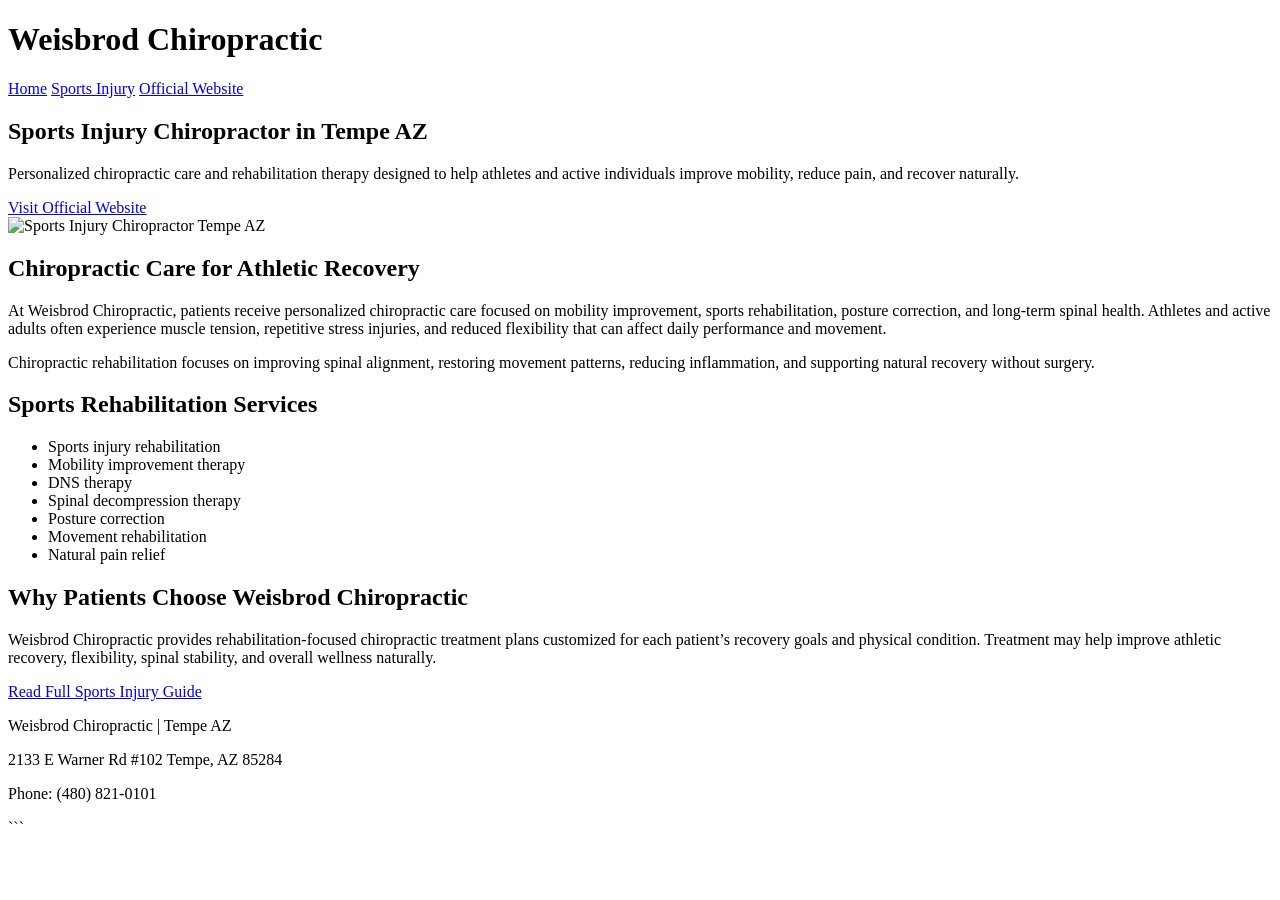
==== index.html @ db026394 "Create index.html" ====
<!DOCTYPE html>
<html lang="en">
<head>
<meta charset="UTF-8">
<meta name="viewport" content="width=device-width, initial-scale=1.0">

<title>Sports Injury Chiropractor in Tempe AZ | Weisbrod Chiropractic</title>

<meta name="description" content="Sports injury chiropractor in Tempe AZ providing chiropractic care, rehabilitation therapy, DNS therapy, and spinal decompression for mobility improvement and natural recovery.">

<meta name="keywords" content="sports injury chiropractor tempe az, sports rehabilitation, chiropractic care, athletic recovery, mobility improvement, spinal decompression, dns therapy">

<link rel="stylesheet" href="style.css">
</head>

<body>

<header>
    <div class="container">
        <h1>Weisbrod Chiropractic</h1>

        <nav>
            <a href="index.html">Home</a>
            <a href="sports-injury-chiropractor-tempe-az.html">Sports Injury</a>
            <a href="https://weisbrodchiropractic.com/">Official Website</a>
        </nav>
    </div>
</header>

<section class="hero">
    <div class="container">

        <h2>Sports Injury Chiropractor in Tempe AZ</h2>

        <p>
            Personalized chiropractic care and rehabilitation therapy designed to help athletes and active individuals improve mobility, reduce pain, and recover naturally.
        </p>

        <a class="btn" href="https://weisbrodchiropractic.com/">
            Visit Official Website
        </a>

    </div>
</section>

<section class="content">
    <div class="container">

        <img src="images/sports-injury.jpg" alt="Sports Injury Chiropractor Tempe AZ">

        <h2>Chiropractic Care for Athletic Recovery</h2>

        <p>
            At Weisbrod Chiropractic, patients receive personalized chiropractic care focused on mobility improvement, sports rehabilitation, posture correction, and long-term spinal health. Athletes and active adults often experience muscle tension, repetitive stress injuries, and reduced flexibility that can affect daily performance and movement.
        </p>

        <p>
            Chiropractic rehabilitation focuses on improving spinal alignment, restoring movement patterns, reducing inflammation, and supporting natural recovery without surgery.
        </p>

        <h2>Sports Rehabilitation Services</h2>

        <ul>
            <li>Sports injury rehabilitation</li>
            <li>Mobility improvement therapy</li>
            <li>DNS therapy</li>
            <li>Spinal decompression therapy</li>
            <li>Posture correction</li>
            <li>Movement rehabilitation</li>
            <li>Natural pain relief</li>
        </ul>

        <h2>Why Patients Choose Weisbrod Chiropractic</h2>

        <p>
            Weisbrod Chiropractic provides rehabilitation-focused chiropractic treatment plans customized for each patient’s recovery goals and physical condition. Treatment may help improve athletic recovery, flexibility, spinal stability, and overall wellness naturally.
        </p>

        <a class="btn" href="sports-injury-chiropractor-tempe-az.html">
            Read Full Sports Injury Guide
        </a>

    </div>
</section>

<footer>
    <div class="container">

        <p>
            Weisbrod Chiropractic | Tempe AZ
        </p>

        <p>
            2133 E Warner Rd #102 Tempe, AZ 85284
        </p>

        <p>
            Phone: (480) 821-0101
        </p>

    </div>
</footer>

</body>
</html>
```
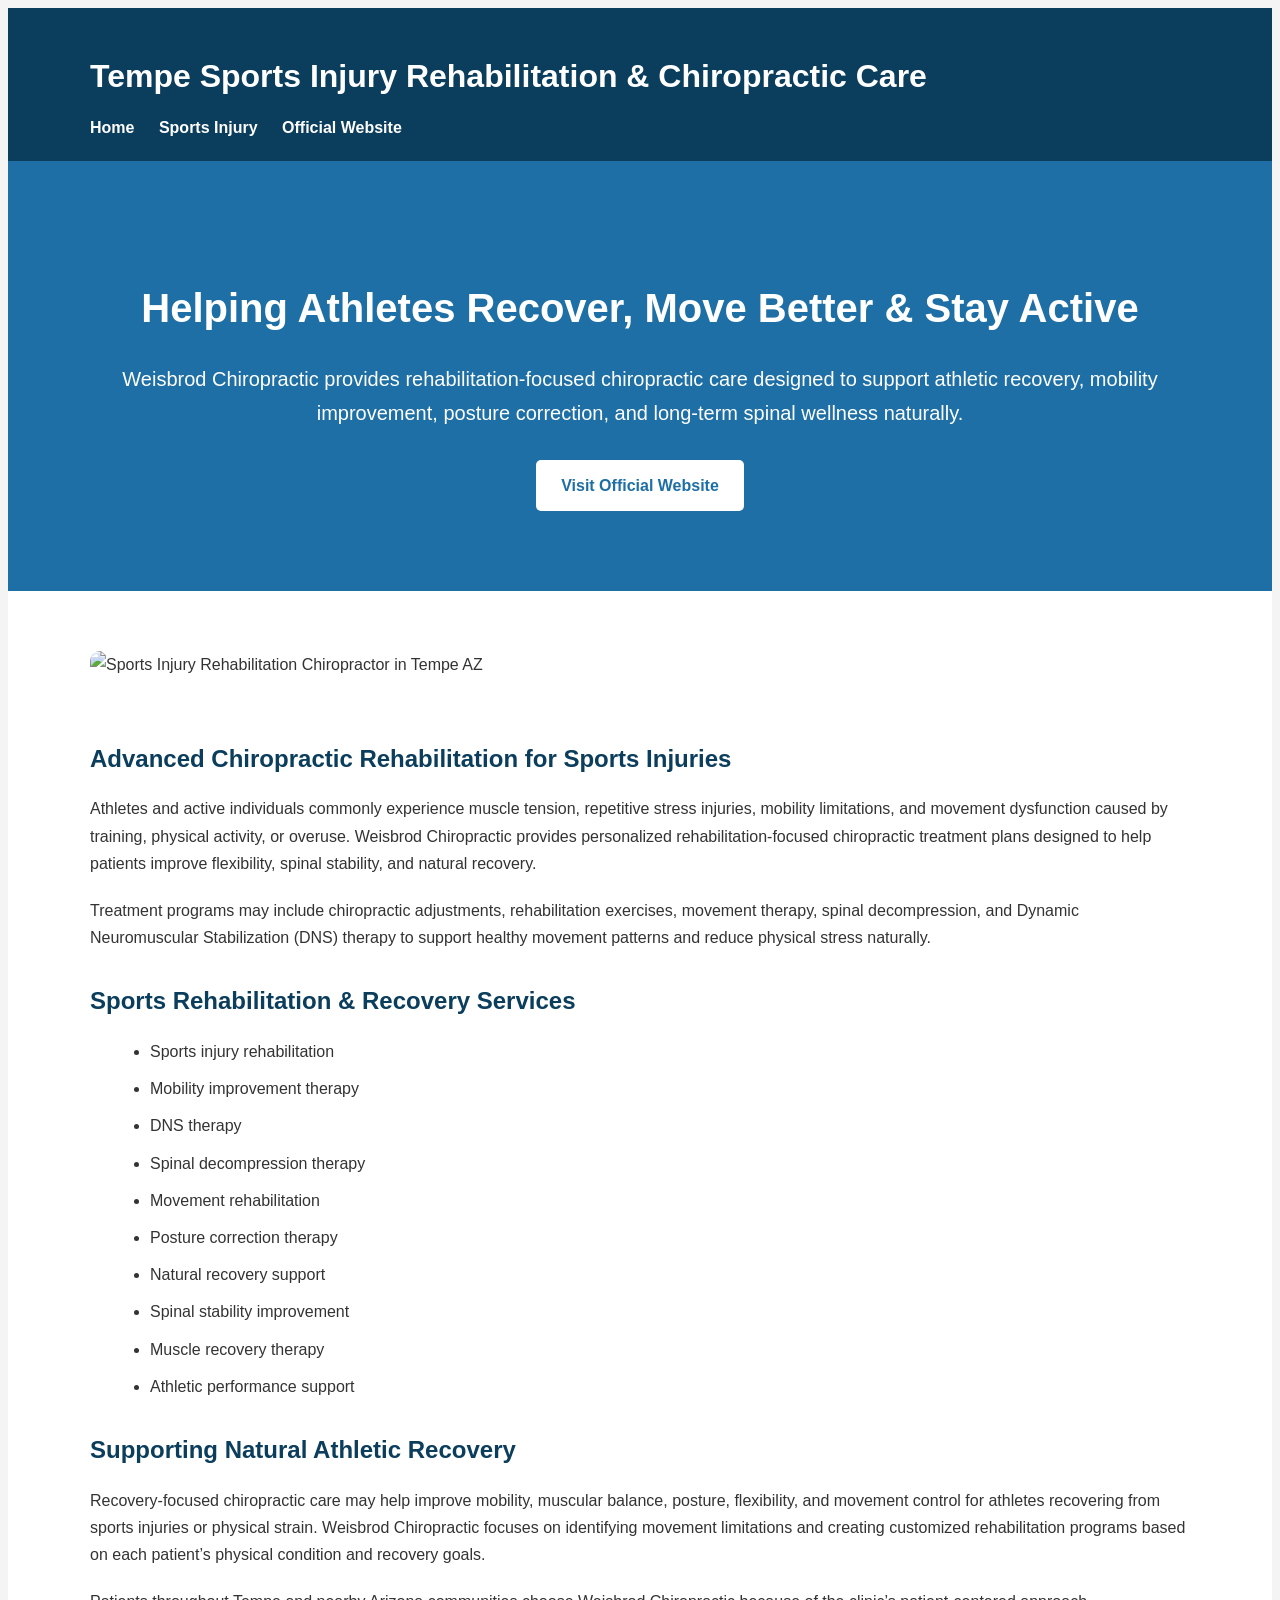
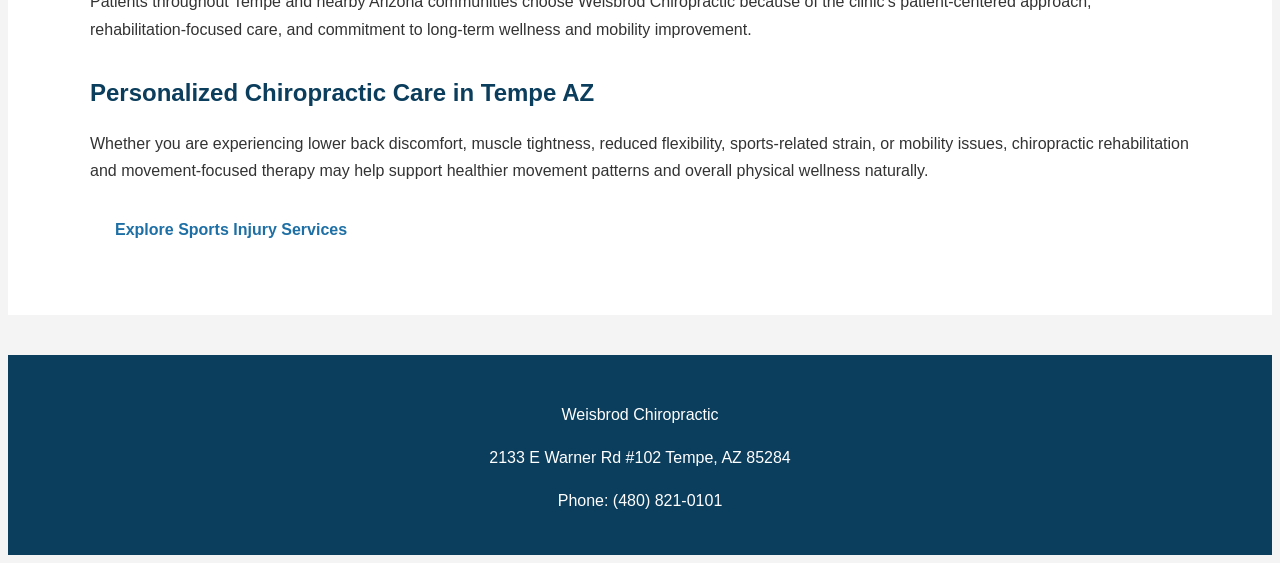
==== commit 544257b8: "Update index.html" ====
--- a/index.html
+++ b/index.html
@@ -1,106 +1,173 @@
 <!DOCTYPE html>
 <html lang="en">
+
 <head>
+
 <meta charset="UTF-8">
 <meta name="viewport" content="width=device-width, initial-scale=1.0">
 
-<title>Sports Injury Chiropractor in Tempe AZ | Weisbrod Chiropractic</title>
+<title>Sports Injury Chiropractor in Tempe AZ | Athletic Recovery & Rehabilitation</title>
 
-<meta name="description" content="Sports injury chiropractor in Tempe AZ providing chiropractic care, rehabilitation therapy, DNS therapy, and spinal decompression for mobility improvement and natural recovery.">
+<meta name="description" content="Sports injury chiropractor in Tempe AZ providing chiropractic rehabilitation, mobility therapy, DNS therapy, spinal decompression, and natural recovery support for athletes and active individuals.">
 
-<meta name="keywords" content="sports injury chiropractor tempe az, sports rehabilitation, chiropractic care, athletic recovery, mobility improvement, spinal decompression, dns therapy">
+<meta name="keywords" content="sports injury chiropractor tempe az, sports rehabilitation, athletic recovery, chiropractic sports care, mobility improvement, dns therapy, spinal decompression therapy, rehabilitation therapy">
+
+<meta name="robots" content="index, follow, max-image-preview:large">
+
+<link rel="canonical" href="https://weisbrodchiropractic47-bit.github.io/tempe-chiropractor/sports-injury-chiropractor-tempe-az.html">
+
+<meta property="og:type" content="website">
+<meta property="og:title" content="Sports Injury Chiropractor in Tempe AZ">
+<meta property="og:description" content="Personalized chiropractic rehabilitation and athletic recovery support in Tempe AZ.">
+<meta property="og:url" content="https://weisbrodchiropractic47-bit.github.io/tempe-chiropractor/sports-injury-chiropractor-tempe-az.html">
+<meta property="og:image" content="https://weisbrodchiropractic.com/wp-content/uploads/2026/02/weisbrod-logo.png">
+
+<meta name="twitter:card" content="summary_large_image">
+<meta name="twitter:title" content="Sports Injury Chiropractor in Tempe AZ">
+<meta name="twitter:description" content="Chiropractic rehabilitation, mobility therapy, and sports injury recovery in Tempe AZ.">
 
 <link rel="stylesheet" href="style.css">
+
+<script type="application/ld+json">
+{
+  "@context":"https://schema.org",
+  "@type":"MedicalBusiness",
+  "name":"Weisbrod Chiropractic",
+  "url":"https://weisbrodchiropractic47-bit.github.io/tempe-chiropractor/sports-injury-chiropractor-tempe-az.html",
+  "telephone":"+1-480-821-0101",
+  "address":{
+    "@type":"PostalAddress",
+    "streetAddress":"2133 E Warner Rd #102",
+    "addressLocality":"Tempe",
+    "addressRegion":"AZ",
+    "postalCode":"85284",
+    "addressCountry":"US"
+  },
+  "medicalSpecialty":"Chiropractic"
+}
+</script>
+
 </head>
 
 <body>
 
 <header>
-    <div class="container">
-        <h1>Weisbrod Chiropractic</h1>
 
-        <nav>
-            <a href="index.html">Home</a>
-            <a href="sports-injury-chiropractor-tempe-az.html">Sports Injury</a>
-            <a href="https://weisbrodchiropractic.com/">Official Website</a>
-        </nav>
-    </div>
+<div class="container">
+
+<h1>Tempe Sports Injury Rehabilitation & Chiropractic Care</h1>
+
+<nav class="main-nav">
+
+<a href="index.html">Home</a>
+
+<a href="sports-injury-chiropractor-tempe-az.html">Sports Injury</a>
+
+<a href="https://weisbrodchiropractic.com/">Official Website</a>
+
+</nav>
+
+</div>
+
 </header>
 
 <section class="hero">
-    <div class="container">
 
-        <h2>Sports Injury Chiropractor in Tempe AZ</h2>
+<div class="container">
 
-        <p>
-            Personalized chiropractic care and rehabilitation therapy designed to help athletes and active individuals improve mobility, reduce pain, and recover naturally.
-        </p>
+<h2>Helping Athletes Recover, Move Better & Stay Active</h2>
 
-        <a class="btn" href="https://weisbrodchiropractic.com/">
-            Visit Official Website
-        </a>
+<p>
+Weisbrod Chiropractic provides rehabilitation-focused chiropractic care designed to support athletic recovery, mobility improvement, posture correction, and long-term spinal wellness naturally.
+</p>
 
-    </div>
+<a class="btn" href="https://weisbrodchiropractic.com/">
+Visit Official Website
+</a>
+
+</div>
+
 </section>
 
 <section class="content">
-    <div class="container">
 
-        <img src="images/sports-injury.jpg" alt="Sports Injury Chiropractor Tempe AZ">
+<div class="container">
 
-        <h2>Chiropractic Care for Athletic Recovery</h2>
+<img src="images/sports-injury.jpg" alt="Sports Injury Rehabilitation Chiropractor in Tempe AZ">
 
-        <p>
-            At Weisbrod Chiropractic, patients receive personalized chiropractic care focused on mobility improvement, sports rehabilitation, posture correction, and long-term spinal health. Athletes and active adults often experience muscle tension, repetitive stress injuries, and reduced flexibility that can affect daily performance and movement.
-        </p>
+<h2>Advanced Chiropractic Rehabilitation for Sports Injuries</h2>
 
-        <p>
-            Chiropractic rehabilitation focuses on improving spinal alignment, restoring movement patterns, reducing inflammation, and supporting natural recovery without surgery.
-        </p>
+<p>
+Athletes and active individuals commonly experience muscle tension, repetitive stress injuries, mobility limitations, and movement dysfunction caused by training, physical activity, or overuse. Weisbrod Chiropractic provides personalized rehabilitation-focused chiropractic treatment plans designed to help patients improve flexibility, spinal stability, and natural recovery.
+</p>
 
-        <h2>Sports Rehabilitation Services</h2>
+<p>
+Treatment programs may include chiropractic adjustments, rehabilitation exercises, movement therapy, spinal decompression, and Dynamic Neuromuscular Stabilization (DNS) therapy to support healthy movement patterns and reduce physical stress naturally.
+</p>
 
-        <ul>
-            <li>Sports injury rehabilitation</li>
-            <li>Mobility improvement therapy</li>
-            <li>DNS therapy</li>
-            <li>Spinal decompression therapy</li>
-            <li>Posture correction</li>
-            <li>Movement rehabilitation</li>
-            <li>Natural pain relief</li>
-        </ul>
+<h2>Sports Rehabilitation & Recovery Services</h2>
 
-        <h2>Why Patients Choose Weisbrod Chiropractic</h2>
+<ul>
 
-        <p>
-            Weisbrod Chiropractic provides rehabilitation-focused chiropractic treatment plans customized for each patient’s recovery goals and physical condition. Treatment may help improve athletic recovery, flexibility, spinal stability, and overall wellness naturally.
-        </p>
+<li>Sports injury rehabilitation</li>
 
-        <a class="btn" href="sports-injury-chiropractor-tempe-az.html">
-            Read Full Sports Injury Guide
-        </a>
+<li>Mobility improvement therapy</li>
 
-    </div>
+<li>DNS therapy</li>
+
+<li>Spinal decompression therapy</li>
+
+<li>Movement rehabilitation</li>
+
+<li>Posture correction therapy</li>
+
+<li>Natural recovery support</li>
+
+<li>Spinal stability improvement</li>
+
+<li>Muscle recovery therapy</li>
+
+<li>Athletic performance support</li>
+
+</ul>
+
+<h2>Supporting Natural Athletic Recovery</h2>
+
+<p>
+Recovery-focused chiropractic care may help improve mobility, muscular balance, posture, flexibility, and movement control for athletes recovering from sports injuries or physical strain. Weisbrod Chiropractic focuses on identifying movement limitations and creating customized rehabilitation programs based on each patient’s physical condition and recovery goals.
+</p>
+
+<p>
+Patients throughout Tempe and nearby Arizona communities choose Weisbrod Chiropractic because of the clinic’s patient-centered approach, rehabilitation-focused care, and commitment to long-term wellness and mobility improvement.
+</p>
+
+<h2>Personalized Chiropractic Care in Tempe AZ</h2>
+
+<p>
+Whether you are experiencing lower back discomfort, muscle tightness, reduced flexibility, sports-related strain, or mobility issues, chiropractic rehabilitation and movement-focused therapy may help support healthier movement patterns and overall physical wellness naturally.
+</p>
+
+<a class="btn" href="https://weisbrodchiropractic.com/sports-injuries/">
+Explore Sports Injury Services
+</a>
+
+</div>
+
 </section>
 
 <footer>
-    <div class="container">
 
-        <p>
-            Weisbrod Chiropractic | Tempe AZ
-        </p>
+<div class="container">
 
-        <p>
-            2133 E Warner Rd #102 Tempe, AZ 85284
-        </p>
+<p>Weisbrod Chiropractic</p>
 
-        <p>
-            Phone: (480) 821-0101
-        </p>
+<p>2133 E Warner Rd #102 Tempe, AZ 85284</p>
 
-    </div>
+<p>Phone: (480) 821-0101</p>
+
+</div>
+
 </footer>
 
 </body>
 </html>
-```
--- a/style.css
+++ b/style.css
@@ -0,0 +1,124 @@
+# style.css
+
+```css
+*{
+    margin:0;
+    padding:0;
+    box-sizing:border-box;
+}
+
+body{
+    font-family:Arial, sans-serif;
+    line-height:1.7;
+    background:#f4f4f4;
+    color:#333;
+}
+
+.container{
+    width:90%;
+    max-width:1100px;
+    margin:auto;
+}
+
+header{
+    background:#0b3d5c;
+    color:#fff;
+    padding:20px 0;
+}
+
+header h1{
+    margin-bottom:10px;
+}
+
+nav a{
+    color:#fff;
+    text-decoration:none;
+    margin-right:20px;
+    font-weight:bold;
+}
+
+.hero{
+    background:#1d6fa5;
+    color:#fff;
+    padding:80px 20px;
+    text-align:center;
+}
+
+.hero h2{
+    font-size:40px;
+    margin-bottom:20px;
+}
+
+.hero p{
+    font-size:20px;
+    margin-bottom:30px;
+}
+
+.btn{
+    display:inline-block;
+    background:#fff;
+    color:#1d6fa5;
+    padding:12px 25px;
+    text-decoration:none;
+    border-radius:5px;
+    font-weight:bold;
+}
+
+.content{
+    background:#fff;
+    padding:60px 20px;
+}
+
+.content h2{
+    margin:30px 0 15px;
+    color:#0b3d5c;
+}
+
+.content p{
+    margin-bottom:20px;
+}
+
+.content ul{
+    margin-left:20px;
+    margin-bottom:20px;
+}
+
+.content li{
+    margin-bottom:10px;
+}
+
+.content img{
+    width:100%;
+    border-radius:10px;
+    margin-bottom:30px;
+}
+
+footer{
+    background:#0b3d5c;
+    color:#fff;
+    text-align:center;
+    padding:30px 20px;
+    margin-top:40px;
+}
+
+footer p{
+    margin-bottom:10px;
+}
+
+@media(max-width:768px){
+
+.hero h2{
+    font-size:30px;
+}
+
+.hero p{
+    font-size:18px;
+}
+
+nav a{
+    display:block;
+    margin-bottom:10px;
+}
+
+}
+```
